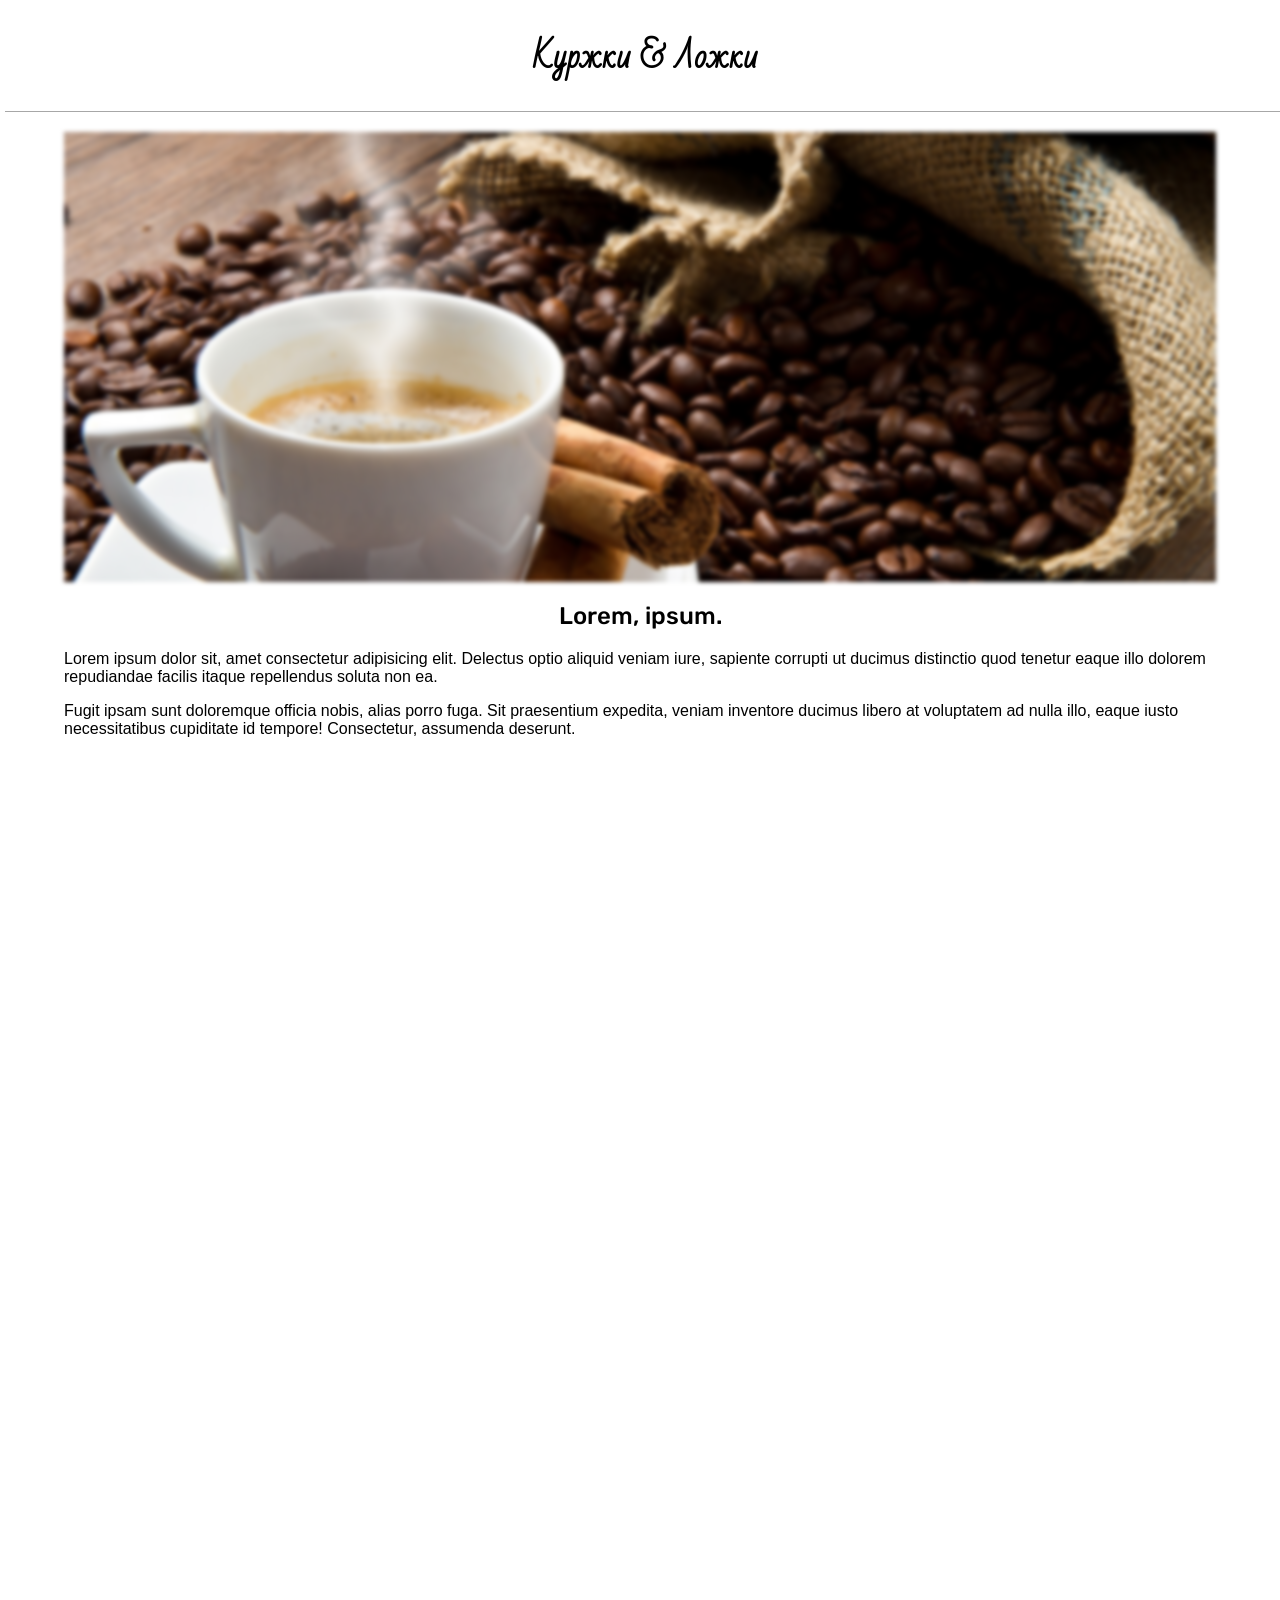
==== Кофейня/index.html @ b4a8fcb5 "Add files via upload" ====
<!DOCTYPE html>
<html >
<head>
	<meta charset="UTF-8">
	<meta name="viewport" content="width=device-width, initial-scale=1.0">
	<link rel="stylesheet" href="main.css">
	<title>Кружки&Ложки</title>
</head>
<body>
	<header>
		<div class="header__inner main__header">
			<div class="container">
				<div class="logo">
					<h1>Куржки & Ложки</h1>
				</div>
			</div>
		</div>
	</header>


	<main class="container">
		<div class="main__inner">
			<div class="image__coffe" src="img/kofe-s-koritsey.jpg"></div>
			<div class="SayHi ">
				<h2 class="head__center">Lorem, ipsum.</h2>
				<p>
					Lorem ipsum dolor sit, amet consectetur adipisicing elit. Delectus optio aliquid veniam iure, sapiente corrupti ut ducimus distinctio quod tenetur eaque illo dolorem repudiandae facilis itaque repellendus soluta non ea.
				</p>
				<p>
					Fugit ipsam sunt doloremque officia nobis, alias porro fuga. Sit praesentium expedita, veniam inventore ducimus libero at voluptatem ad nulla illo, eaque iusto necessitatibus cupiditate id tempore! Consectetur, assumenda deserunt.
				</p>
			</div>
		</div>
	</main>
</body>
</html>
---- Кофейня/main.css ----
@import url('https://fonts.googleapis.com/css2?family=Bad+Script&display=swap');
@import url('https://fonts.googleapis.com/css2?family=Bad+Script&family=Rubik:wght@300;500;600;700&display=swap');

body {
	margin: 0;
	box-sizing: border-box;
	font-family: sans-serif;
}

header {
	width: 100%;
	padding: 5px;
}

.main__header {
	text-align: center;
	border-bottom: 1px solid #A7A7A7;
}

main {
	padding: 15px;
	width: 90%;
	height: 5000px;
}

.image__coffe {
	background-image: url(img/kofe-s-koritsey.jpg);
	filter: blur(2px);
	height: 50vh;
	background-attachment: fixed;
    background-position: center;
    background-repeat: no-repeat;
    background-size: cover;

}

.white {
	color: white;
	filter: blur(0);
}

.head__center {
	text-align: center;
	font-family: 'Rubik', sans-serif;
	font-weight: 500;
}

.container {
	/*width: 100%;*/
	margin: 0 auto;
}

.logo {
	font-family: 'Bad Script', cursive;
}
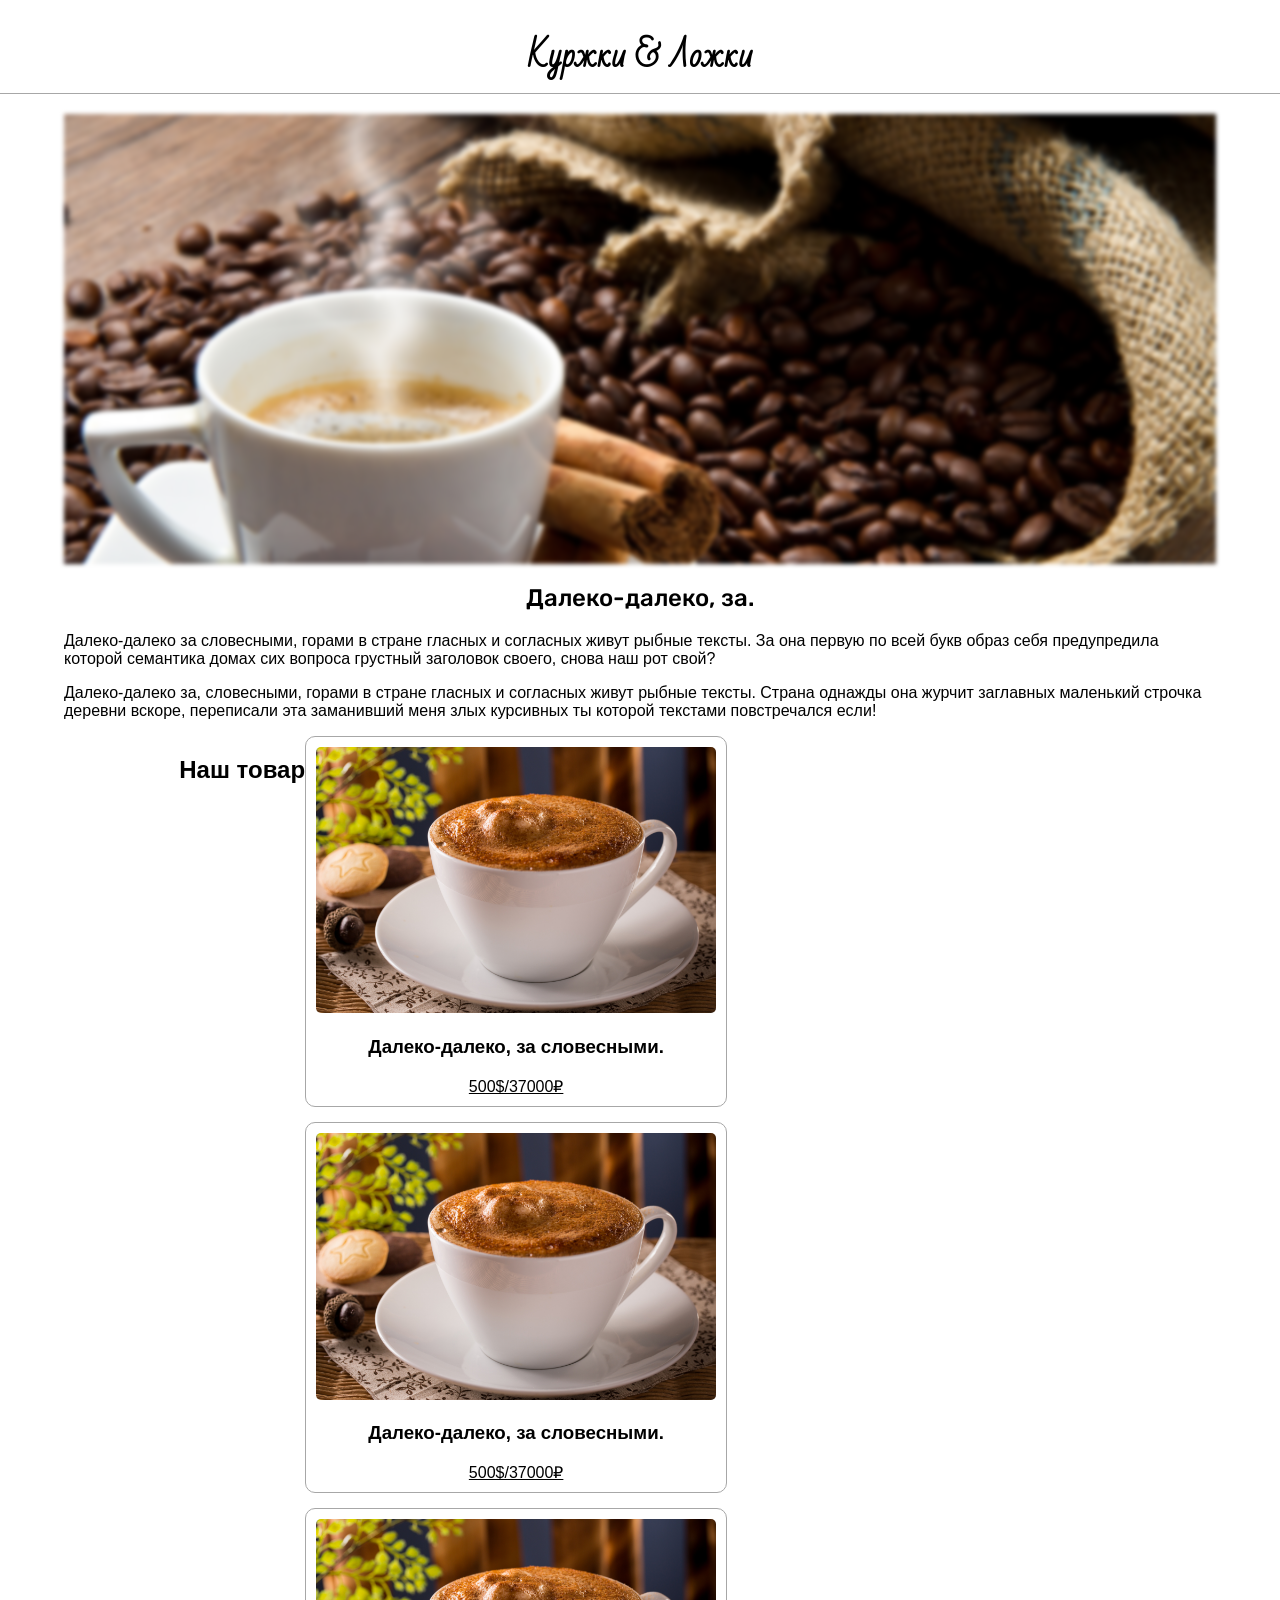
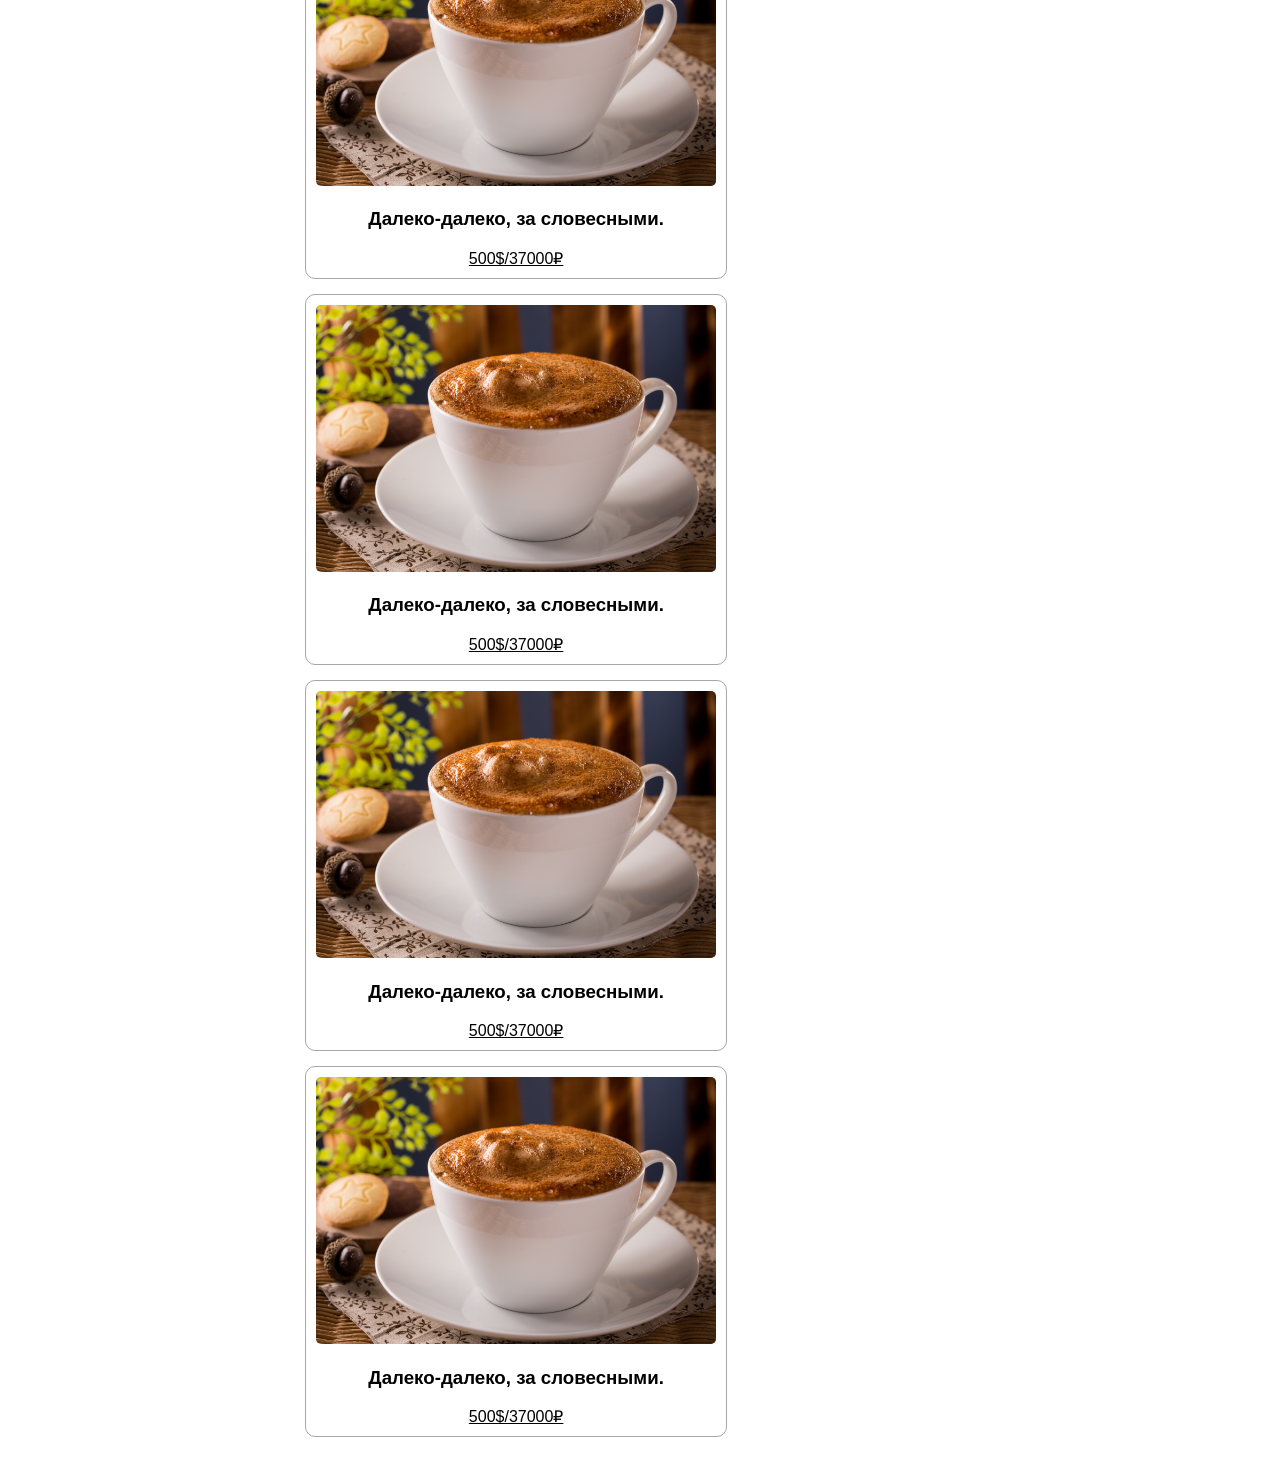
==== commit 2d32faac: "New elements" ====
--- a/Кофейня/index.html
+++ b/Кофейня/index.html
@@ -1,5 +1,5 @@
 <!DOCTYPE html>
-<html >
+<html>
 <head>
 	<meta charset="UTF-8">
 	<meta name="viewport" content="width=device-width, initial-scale=1.0">
@@ -22,14 +22,50 @@
 		<div class="main__inner">
 			<div class="image__coffe" src="img/kofe-s-koritsey.jpg"></div>
 			<div class="SayHi ">
-				<h2 class="head__center">Lorem, ipsum.</h2>
+				<h2 class="head__center">Далеко-далеко, за.</h2>
 				<p>
-					Lorem ipsum dolor sit, amet consectetur adipisicing elit. Delectus optio aliquid veniam iure, sapiente corrupti ut ducimus distinctio quod tenetur eaque illo dolorem repudiandae facilis itaque repellendus soluta non ea.
+					Далеко-далеко за словесными, горами в стране гласных и согласных живут рыбные тексты. За она первую по всей букв образ себя предупредила которой семантика домах сих вопроса грустный заголовок своего, снова наш рот свой?
 				</p>
 				<p>
-					Fugit ipsam sunt doloremque officia nobis, alias porro fuga. Sit praesentium expedita, veniam inventore ducimus libero at voluptatem ad nulla illo, eaque iusto necessitatibus cupiditate id tempore! Consectetur, assumenda deserunt.
+					Далеко-далеко за, словесными, горами в стране гласных и согласных живут рыбные тексты. Страна однажды она журчит заглавных маленький строчка деревни вскоре, переписали эта заманивший меня злых курсивных ты которой текстами повстречался если!
 				</p>
 			</div>
+			
+			<section class="price_list">
+				<h2>Наш товар</h2>
+				<div class="price_items">
+					<div class="price_item">
+						<img src="img/kofe-caska-penka.jpg" alt="coffie's poster" class="poster">
+						<div class="title"><h3>Далеко-далеко, за словесными.</h3></div>
+						<div class="price">500$/37000&#8381;</div>
+					</div>
+					<div class="price_item">
+						<img src="img/kofe-caska-penka.jpg" alt="coffie's poster" class="poster">
+						<div class="title"><h3>Далеко-далеко, за словесными.</h3></div>
+						<div class="price">500$/37000&#8381;</div>
+					</div>
+					<div class="price_item">
+						<img src="img/kofe-caska-penka.jpg" alt="coffie's poster" class="poster">
+						<div class="title"><h3>Далеко-далеко, за словесными.</h3></div>
+						<div class="price">500$/37000&#8381;</div>
+					</div>
+					<div class="price_item">
+						<img src="img/kofe-caska-penka.jpg" alt="coffie's poster" class="poster">
+						<div class="title"><h3>Далеко-далеко, за словесными.</h3></div>
+						<div class="price">500$/37000&#8381;</div>
+					</div>
+					<div class="price_item">
+						<img src="img/kofe-caska-penka.jpg" alt="coffie's poster" class="poster">
+						<div class="title"><h3>Далеко-далеко, за словесными.</h3></div>
+						<div class="price">500$/37000&#8381;</div>
+					</div>
+					<div class="price_item">
+						<img src="img/kofe-caska-penka.jpg" alt="coffie's poster" class="poster">
+						<div class="title"><h3>Далеко-далеко, за словесными.</h3></div>
+						<div class="price">500$/37000&#8381;</div>
+					</div>			
+				</div>
+			</section>
 		</div>
 	</main>
 </body>
--- a/Кофейня/main.css
+++ b/Кофейня/main.css
@@ -5,11 +5,13 @@
 	margin: 0;
 	box-sizing: border-box;
 	font-family: sans-serif;
+	/*overflow-y: none;*/
 }
 
 header {
 	width: 100%;
-	padding: 5px;
+	/*margin: 5px;	*/
+	/*padding: 5px;*/
 }
 
 .main__header {
@@ -17,11 +19,17 @@
 	border-bottom: 1px solid #A7A7A7;
 }
 
+.logo > h1 {
+	margin: 0;
+	padding: 5px
+}
+
 main {
 	padding: 15px;
 	width: 90%;
-	height: 5000px;
+	/*height: 5000px;*/
 }
+
 
 .image__coffe {
 	background-image: url(img/kofe-s-koritsey.jpg);
@@ -31,7 +39,7 @@
     background-position: center;
     background-repeat: no-repeat;
     background-size: cover;
-
+	
 }
 
 .white {
@@ -48,9 +56,37 @@
 .container {
 	/*width: 100%;*/
 	margin: 0 auto;
+	padding-top: 20px;
 }
 
 .logo {
 	font-family: 'Bad Script', cursive;
 }
 
+.price_list {
+	width: 80%;
+	margin: 10px auto;
+	display:flex;
+	/* justify-content: center; */
+	flex-wrap: wrap;
+}
+
+.price_item {
+	width: 400px;
+	padding: 10px;;
+	text-align: center;
+	border: 1px solid #A7A7A7;
+	border-radius: 10px;
+	margin-right: 10px;
+	margin-bottom: 15px;
+}
+
+.poster {
+	width: 100%;
+	border-radius: 5px;
+}
+
+.price {
+	text-decoration: underline;
+}
+
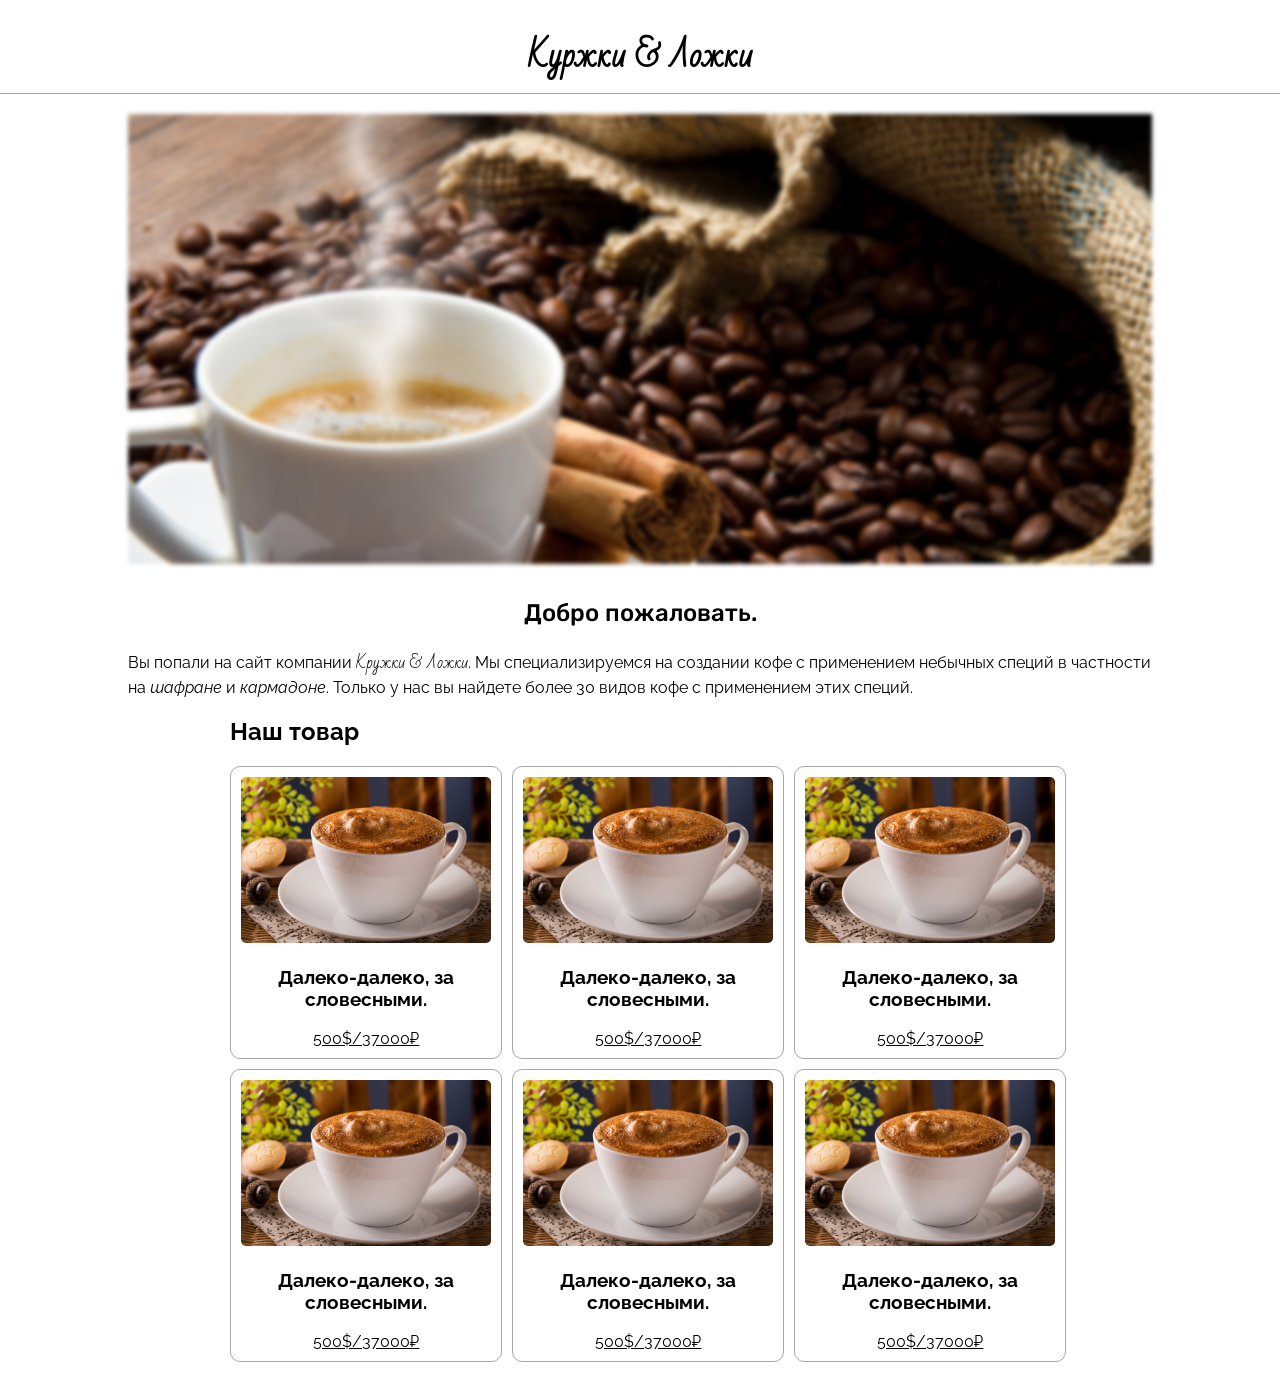
==== commit d0527c01: "some fixes" ====
--- a/Кофейня/index.html
+++ b/Кофейня/index.html
@@ -1,12 +1,22 @@
 <!DOCTYPE html>
 <html>
+
 <head>
 	<meta charset="UTF-8">
 	<meta name="viewport" content="width=device-width, initial-scale=1.0">
 	<link rel="stylesheet" href="main.css">
 	<title>Кружки&Ложки</title>
 </head>
+
 <body>
+	<!--
+		TODO 
+	Сайт для кофейни "Кружки&Ложки"
+	1. Указать что кофейня специализируется на таких специях как шафран и кардамон
+	2. Прайс-лист (в долларах и рублях)
+	3. Читаемый код
+	 -->
+
 	<header>
 		<div class="header__inner main__header">
 			<div class="container">
@@ -17,56 +27,72 @@
 		</div>
 	</header>
 
-
+	<!-- MAIN -->
 	<main class="container">
 		<div class="main__inner">
-			<div class="image__coffe" src="img/kofe-s-koritsey.jpg"></div>
+			<div class="main__image"></div>
 			<div class="SayHi ">
-				<h2 class="head__center">Далеко-далеко, за.</h2>
+				<h2 class="head__center">Добро пожаловать.</h2>
 				<p>
-					Далеко-далеко за словесными, горами в стране гласных и согласных живут рыбные тексты. За она первую по всей букв образ себя предупредила которой семантика домах сих вопроса грустный заголовок своего, снова наш рот свой?
+					Вы попали на сайт компании <span class="logo">Кружки & Ложки</span>. Мы специализируемся на создании
+					кофе с применением небычных специй в частности на <i>шафране</i> и <i>кармадоне</i>. Только у нас вы
+					найдете более 30 видов кофе с применением этих специй.
 				</p>
 				<p>
-					Далеко-далеко за, словесными, горами в стране гласных и согласных живут рыбные тексты. Страна однажды она журчит заглавных маленький строчка деревни вскоре, переписали эта заманивший меня злых курсивных ты которой текстами повстречался если!
+
 				</p>
 			</div>
-			
+
+			<!-- PRICE LIST -->
 			<section class="price_list">
 				<h2>Наш товар</h2>
 				<div class="price_items">
 					<div class="price_item">
 						<img src="img/kofe-caska-penka.jpg" alt="coffie's poster" class="poster">
-						<div class="title"><h3>Далеко-далеко, за словесными.</h3></div>
+						<div class="title">
+							<h3>Далеко-далеко, за словесными.</h3>
+						</div>
 						<div class="price">500$/37000&#8381;</div>
 					</div>
 					<div class="price_item">
 						<img src="img/kofe-caska-penka.jpg" alt="coffie's poster" class="poster">
-						<div class="title"><h3>Далеко-далеко, за словесными.</h3></div>
+						<div class="title">
+							<h3>Далеко-далеко, за словесными.</h3>
+						</div>
 						<div class="price">500$/37000&#8381;</div>
 					</div>
 					<div class="price_item">
 						<img src="img/kofe-caska-penka.jpg" alt="coffie's poster" class="poster">
-						<div class="title"><h3>Далеко-далеко, за словесными.</h3></div>
+						<div class="title">
+							<h3>Далеко-далеко, за словесными.</h3>
+						</div>
 						<div class="price">500$/37000&#8381;</div>
 					</div>
 					<div class="price_item">
 						<img src="img/kofe-caska-penka.jpg" alt="coffie's poster" class="poster">
-						<div class="title"><h3>Далеко-далеко, за словесными.</h3></div>
+						<div class="title">
+							<h3>Далеко-далеко, за словесными.</h3>
+						</div>
 						<div class="price">500$/37000&#8381;</div>
 					</div>
 					<div class="price_item">
 						<img src="img/kofe-caska-penka.jpg" alt="coffie's poster" class="poster">
-						<div class="title"><h3>Далеко-далеко, за словесными.</h3></div>
+						<div class="title">
+							<h3>Далеко-далеко, за словесными.</h3>
+						</div>
 						<div class="price">500$/37000&#8381;</div>
 					</div>
 					<div class="price_item">
 						<img src="img/kofe-caska-penka.jpg" alt="coffie's poster" class="poster">
-						<div class="title"><h3>Далеко-далеко, за словесными.</h3></div>
+						<div class="title">
+							<h3>Далеко-далеко, за словесными.</h3>
+						</div>
 						<div class="price">500$/37000&#8381;</div>
-					</div>			
+					</div>
 				</div>
 			</section>
 		</div>
 	</main>
 </body>
+
 </html>
--- a/Кофейня/main.css
+++ b/Кофейня/main.css
@@ -1,10 +1,12 @@
 @import url('https://fonts.googleapis.com/css2?family=Bad+Script&display=swap');
 @import url('https://fonts.googleapis.com/css2?family=Bad+Script&family=Rubik:wght@300;500;600;700&display=swap');
+@import url('https://fonts.googleapis.com/css2?family=Raleway:ital@0;1&display=swap');
+
 
 body {
 	margin: 0;
 	box-sizing: border-box;
-	font-family: sans-serif;
+	font-family: "Raleway", sans-serif;
 	/*overflow-y: none;*/
 }
 
@@ -19,27 +21,31 @@
 	border-bottom: 1px solid #A7A7A7;
 }
 
-.logo > h1 {
+.logo>h1 {
 	margin: 0;
 	padding: 5px
 }
 
 main {
 	padding: 15px;
-	width: 90%;
+	width: 80%;
 	/*height: 5000px;*/
 }
 
 
-.image__coffe {
+.main__image {
 	background-image: url(img/kofe-s-koritsey.jpg);
 	filter: blur(2px);
 	height: 50vh;
 	background-attachment: fixed;
-    background-position: center;
-    background-repeat: no-repeat;
-    background-size: cover;
-	
+	background-position: center;
+	background-repeat: no-repeat;
+	background-size: cover;
+
+}
+
+.SayHi {
+	padding-top: 15px;
 }
 
 .white {
@@ -66,19 +72,23 @@
 .price_list {
 	width: 80%;
 	margin: 10px auto;
-	display:flex;
-	/* justify-content: center; */
-	flex-wrap: wrap;
+}
+
+.price_items {
+	display: grid;
+	grid-template-columns: repeat(3, 1fr);
+	grid-gap: 10px;
+	width: 100%;
 }
 
 .price_item {
-	width: 400px;
-	padding: 10px;;
+	width: 250px;
+	padding: 10px;
 	text-align: center;
 	border: 1px solid #A7A7A7;
 	border-radius: 10px;
-	margin-right: 10px;
-	margin-bottom: 15px;
+	/* margin-right: 10px; */
+	/* margin-bottom: 15px; */
 }
 
 .poster {
@@ -88,5 +98,4 @@
 
 .price {
 	text-decoration: underline;
-}
-
+}
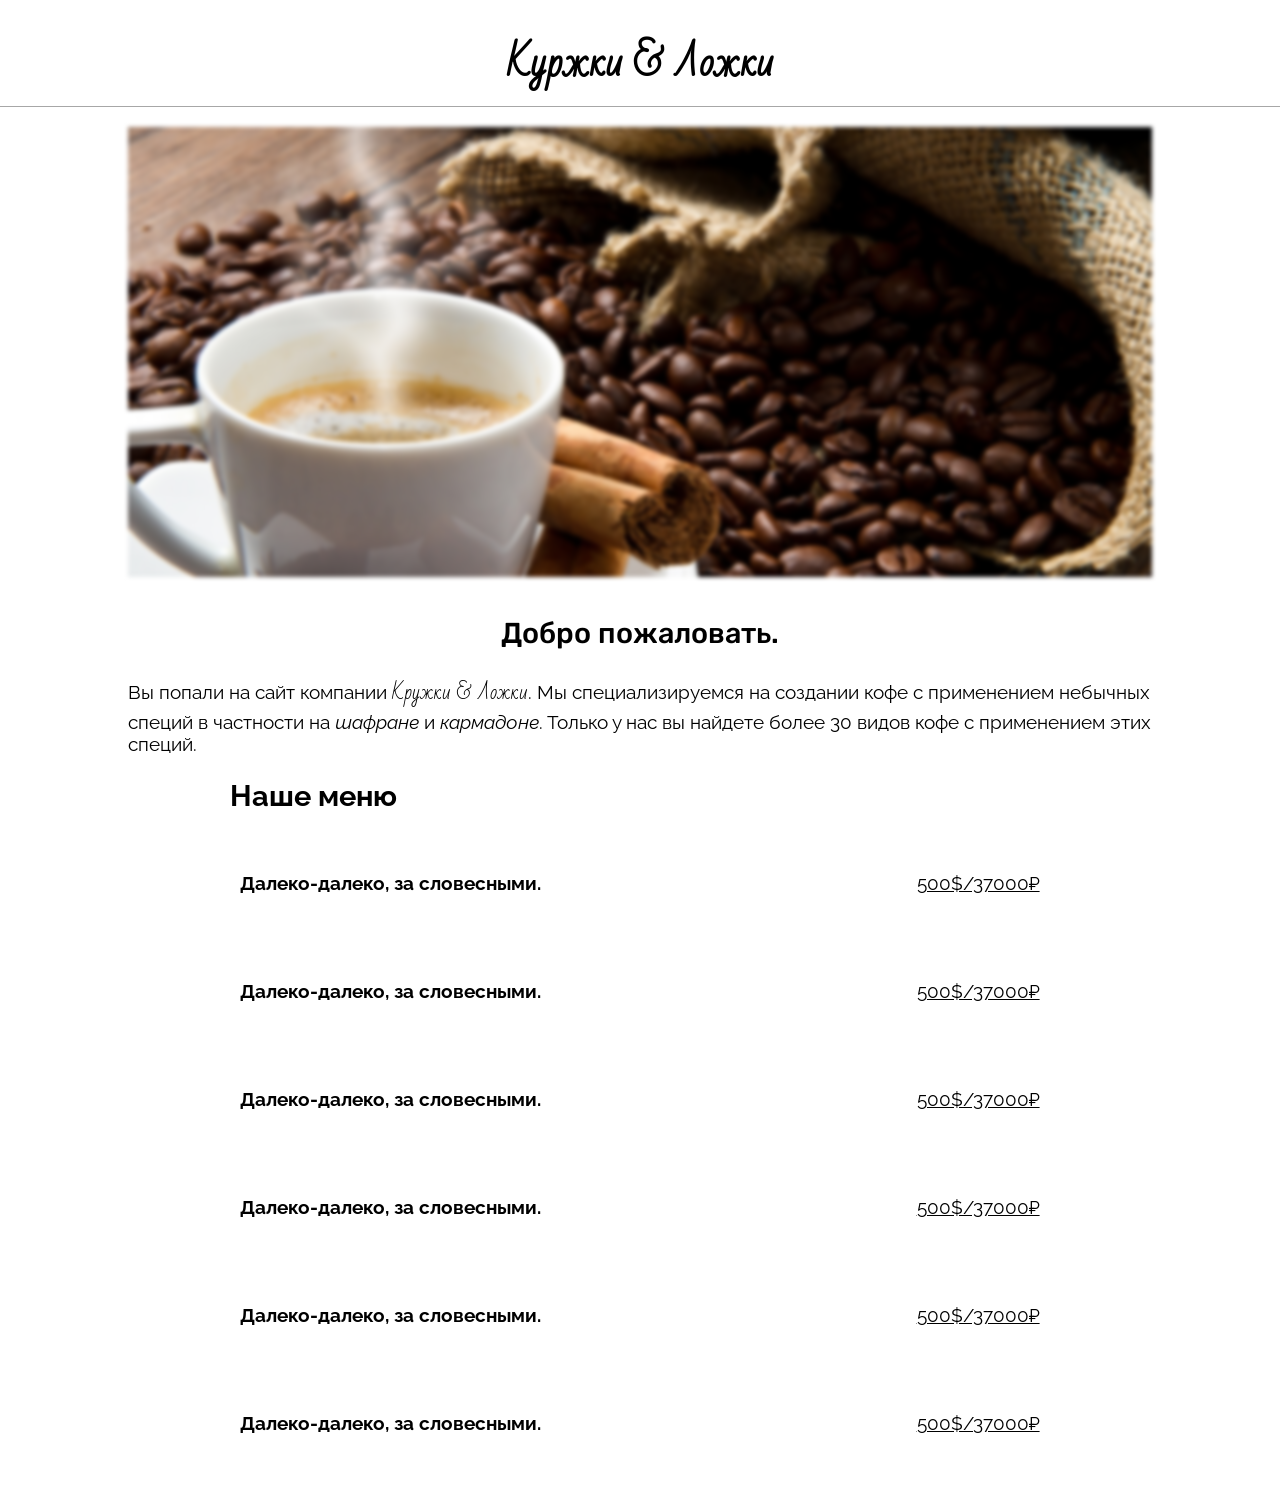
==== commit 571c2a31: "remake "price list"" ====
--- a/Кофейня/index.html
+++ b/Кофейня/index.html
@@ -33,59 +33,50 @@
 			<div class="main__image"></div>
 			<div class="SayHi ">
 				<h2 class="head__center">Добро пожаловать.</h2>
-				<p>
+				<p class="description">
 					Вы попали на сайт компании <span class="logo">Кружки & Ложки</span>. Мы специализируемся на создании
 					кофе с применением небычных специй в частности на <i>шафране</i> и <i>кармадоне</i>. Только у нас вы
 					найдете более 30 видов кофе с применением этих специй.
-				</p>
-				<p>
-
 				</p>
 			</div>
 
 			<!-- PRICE LIST -->
 			<section class="price_list">
-				<h2>Наш товар</h2>
+				<h2>Наше меню</h2>
 				<div class="price_items">
 					<div class="price_item">
-						<img src="img/kofe-caska-penka.jpg" alt="coffie's poster" class="poster">
 						<div class="title">
-							<h3>Далеко-далеко, за словесными.</h3>
+							<h4>Далеко-далеко, за словесными.</h4>
 						</div>
 						<div class="price">500$/37000&#8381;</div>
 					</div>
 					<div class="price_item">
-						<img src="img/kofe-caska-penka.jpg" alt="coffie's poster" class="poster">
 						<div class="title">
-							<h3>Далеко-далеко, за словесными.</h3>
+							<h4>Далеко-далеко, за словесными.</h4>
 						</div>
 						<div class="price">500$/37000&#8381;</div>
 					</div>
 					<div class="price_item">
-						<img src="img/kofe-caska-penka.jpg" alt="coffie's poster" class="poster">
 						<div class="title">
-							<h3>Далеко-далеко, за словесными.</h3>
+							<h4>Далеко-далеко, за словесными.</h4>
 						</div>
 						<div class="price">500$/37000&#8381;</div>
 					</div>
 					<div class="price_item">
-						<img src="img/kofe-caska-penka.jpg" alt="coffie's poster" class="poster">
 						<div class="title">
-							<h3>Далеко-далеко, за словесными.</h3>
+							<h4>Далеко-далеко, за словесными.</h4>
 						</div>
 						<div class="price">500$/37000&#8381;</div>
 					</div>
 					<div class="price_item">
-						<img src="img/kofe-caska-penka.jpg" alt="coffie's poster" class="poster">
 						<div class="title">
-							<h3>Далеко-далеко, за словесными.</h3>
+							<h4>Далеко-далеко, за словесными.</h4>
 						</div>
 						<div class="price">500$/37000&#8381;</div>
 					</div>
 					<div class="price_item">
-						<img src="img/kofe-caska-penka.jpg" alt="coffie's poster" class="poster">
 						<div class="title">
-							<h3>Далеко-далеко, за словесными.</h3>
+							<h4>Далеко-далеко, за словесными.</h4>
 						</div>
 						<div class="price">500$/37000&#8381;</div>
 					</div>
--- a/Кофейня/main.css
+++ b/Кофейня/main.css
@@ -7,6 +7,7 @@
 	margin: 0;
 	box-sizing: border-box;
 	font-family: "Raleway", sans-serif;
+	font-size: 1.2em;
 	/*overflow-y: none;*/
 }
 
@@ -76,20 +77,26 @@
 
 .price_items {
 	display: grid;
-	grid-template-columns: repeat(3, 1fr);
-	grid-gap: 10px;
+	grid-template-columns: repeat(1, 1fr);
+	grid-gap: 15px;
 	width: 100%;
 }
 
 .price_item {
-	width: 250px;
+	/* width: 250px; */
 	padding: 10px;
-	text-align: center;
-	border: 1px solid #A7A7A7;
-	border-radius: 10px;
-	/* margin-right: 10px; */
-	/* margin-bottom: 15px; */
+	display: flex;
+	flex-direction: row;
+	justify-content: space-between;
+	align-items: center
+		/* text-align: center; */
+		/* border: 1px solid #A7A7A7;
+	border-radius: 10px; */
+		/* margin-right: 10px; */
+		/* margin-bottom: 15px; */
 }
+
+/* .description {} */
 
 .poster {
 	width: 100%;
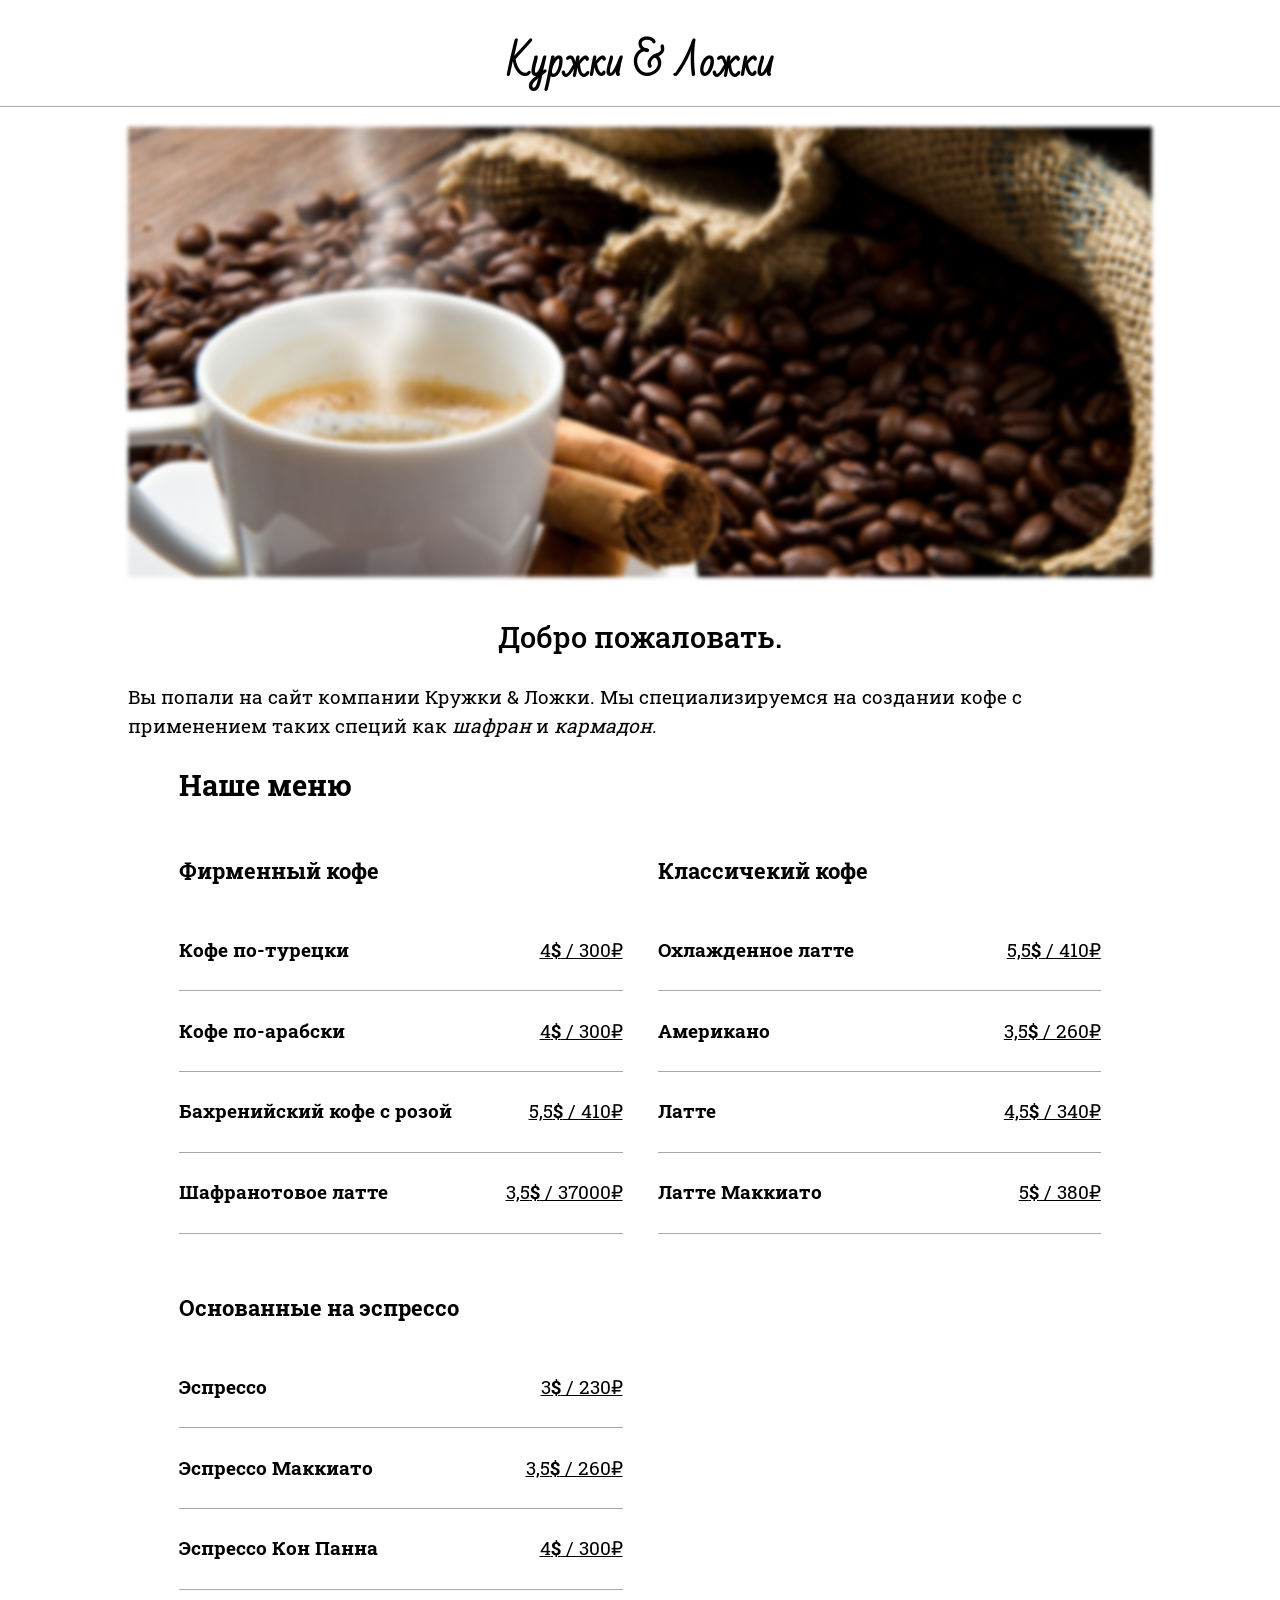
==== commit b9c0e496: "some fixes" ====
--- a/Кофейня/index.html
+++ b/Кофейня/index.html
@@ -34,9 +34,9 @@
 			<div class="SayHi ">
 				<h2 class="head__center">Добро пожаловать.</h2>
 				<p class="description">
-					Вы попали на сайт компании <span class="logo">Кружки & Ложки</span>. Мы специализируемся на создании
-					кофе с применением небычных специй в частности на <i>шафране</i> и <i>кармадоне</i>. Только у нас вы
-					найдете более 30 видов кофе с применением этих специй.
+					Вы попали на сайт компании <span Ralewayclass="logo">Кружки & Ложки</span>. Мы специализируемся на
+					создании
+					кофе с применением таких специй как <i>шафран</i> и <i>кармадон</i>.
 				</p>
 			</div>
 
@@ -44,42 +44,87 @@
 			<section class="price_list">
 				<h2>Наше меню</h2>
 				<div class="price_items">
-					<div class="price_item">
-						<div class="title">
-							<h4>Далеко-далеко, за словесными.</h4>
+
+					<!-- FIRST COLUMN -->
+					<div>
+						<h3>Фирменный кофе</h3>
+						<div class="price_item">
+							<div class="title">
+								<h4>Кофе по-турецки</h4>
+							</div>
+							<div class="price">4<b>&#36;</b> / 300&#8381;</div>
 						</div>
-						<div class="price">500$/37000&#8381;</div>
+						<div class="price_item">
+							<div class="title">
+								<h4>Кофе по-арабски</h4>
+							</div>
+							<div class="price">4<b>&#36;</b> / 300&#8381;</div>
+						</div>
+						<div class="price_item">
+							<div class="title">
+								<h4>Бахренийский кофе с розой</h4>
+							</div>
+							<div class="price">5,5<b>&#36;</b> / 410&#8381;</div>
+						</div>
+						<div class="price_item">
+							<div class="title">
+								<h4>Шафранотовое латте</h4>
+							</div>
+							<div class="price">3,5<b>&#36;</b> / 37000&#8381;</div>
+						</div>
 					</div>
-					<div class="price_item">
-						<div class="title">
-							<h4>Далеко-далеко, за словесными.</h4>
+
+					<!-- SECOND COLUMN -->
+					<div>
+						<h3>Классичекий кофе</h3>
+						<div class="price_item">
+							<div class="title">
+								<h4>Охлажденное латте</h4>
+							</div>
+							<div class="price">5,5<b>&#36;</b> / 410&#8381;</div>
 						</div>
-						<div class="price">500$/37000&#8381;</div>
+						<div class="price_item">
+							<div class="title">
+								<h4>Американо</h4>
+							</div>
+							<div class="price">3,5<b>&#36;</b> / 260&#8381;</div>
+						</div>
+						<div class="price_item">
+							<div class="title">
+								<h4>Латте</h4>
+							</div>
+							<div class="price">4,5<b>&#36;</b> / 340&#8381;</div>
+						</div>
+						<div class="price_item">
+							<div class="title">
+								<h4>Латте Маккиато</h4>
+							</div>
+							<div class="price">5<b>&#36;</b> / 380&#8381;</div>
+						</div>
 					</div>
-					<div class="price_item">
-						<div class="title">
-							<h4>Далеко-далеко, за словесными.</h4>
+
+					<div>
+						<h3>Основанные на эспрессо</h3>
+						<div class="price_item">
+							<div class="title">
+								<h4>Эспрессо</h4>
+							</div>
+							<div class="price">3<b>&#36;</b> / 230&#8381;</div>
 						</div>
-						<div class="price">500$/37000&#8381;</div>
+						<div class="price_item">
+							<div class="title">
+								<h4>Эспрессо Маккиато</h4>
+							</div>
+							<div class="price">3,5<b>&#36;</b> / 260&#8381;</div>
+						</div>
+						<div class="price_item">
+							<div class="title">
+								<h4>Эспрессо Кон Панна</h4>
+							</div>
+							<div class="price">4<b>&#36;</b> / 300&#8381;</div>
+						</div>
 					</div>
-					<div class="price_item">
-						<div class="title">
-							<h4>Далеко-далеко, за словесными.</h4>
-						</div>
-						<div class="price">500$/37000&#8381;</div>
-					</div>
-					<div class="price_item">
-						<div class="title">
-							<h4>Далеко-далеко, за словесными.</h4>
-						</div>
-						<div class="price">500$/37000&#8381;</div>
-					</div>
-					<div class="price_item">
-						<div class="title">
-							<h4>Далеко-далеко, за словесными.</h4>
-						</div>
-						<div class="price">500$/37000&#8381;</div>
-					</div>
+
 				</div>
 			</section>
 		</div>
--- a/Кофейня/main.css
+++ b/Кофейня/main.css
@@ -1,12 +1,12 @@
 @import url('https://fonts.googleapis.com/css2?family=Bad+Script&display=swap');
 @import url('https://fonts.googleapis.com/css2?family=Bad+Script&family=Rubik:wght@300;500;600;700&display=swap');
-@import url('https://fonts.googleapis.com/css2?family=Raleway:ital@0;1&display=swap');
+@import url('https://fonts.googleapis.com/css2?family=Roboto+Slab:wght@300&display=swap');
 
 
 body {
 	margin: 0;
 	box-sizing: border-box;
-	font-family: "Raleway", sans-serif;
+	font-family: "Roboto Slab", serif;
 	font-size: 1.2em;
 	/*overflow-y: none;*/
 }
@@ -30,6 +30,7 @@
 main {
 	padding: 15px;
 	width: 80%;
+	line-height: 1.5;
 	/*height: 5000px;*/
 }
 
@@ -37,6 +38,7 @@
 .main__image {
 	background-image: url(img/kofe-s-koritsey.jpg);
 	filter: blur(2px);
+	width: 100%;
 	height: 50vh;
 	background-attachment: fixed;
 	background-position: center;
@@ -56,7 +58,7 @@
 
 .head__center {
 	text-align: center;
-	font-family: 'Rubik', sans-serif;
+	/* font-family: 'Rubik', sans-serif; */
 	font-weight: 500;
 }
 
@@ -71,29 +73,26 @@
 }
 
 .price_list {
-	width: 80%;
+	width: 90%;
 	margin: 10px auto;
 }
 
 .price_items {
 	display: grid;
-	grid-template-columns: repeat(1, 1fr);
-	grid-gap: 15px;
+	grid-template-columns: repeat(2, 1fr);
+	grid-gap: 35px;
 	width: 100%;
 }
 
 .price_item {
 	/* width: 250px; */
-	padding: 10px;
+	/* padding: 10px; */
 	display: flex;
 	flex-direction: row;
 	justify-content: space-between;
-	align-items: center
-		/* text-align: center; */
-		/* border: 1px solid #A7A7A7;
-	border-radius: 10px; */
-		/* margin-right: 10px; */
-		/* margin-bottom: 15px; */
+	align-items: center;
+	border-bottom: 1px solid #A7A7A7;
+
 }
 
 /* .description {} */
